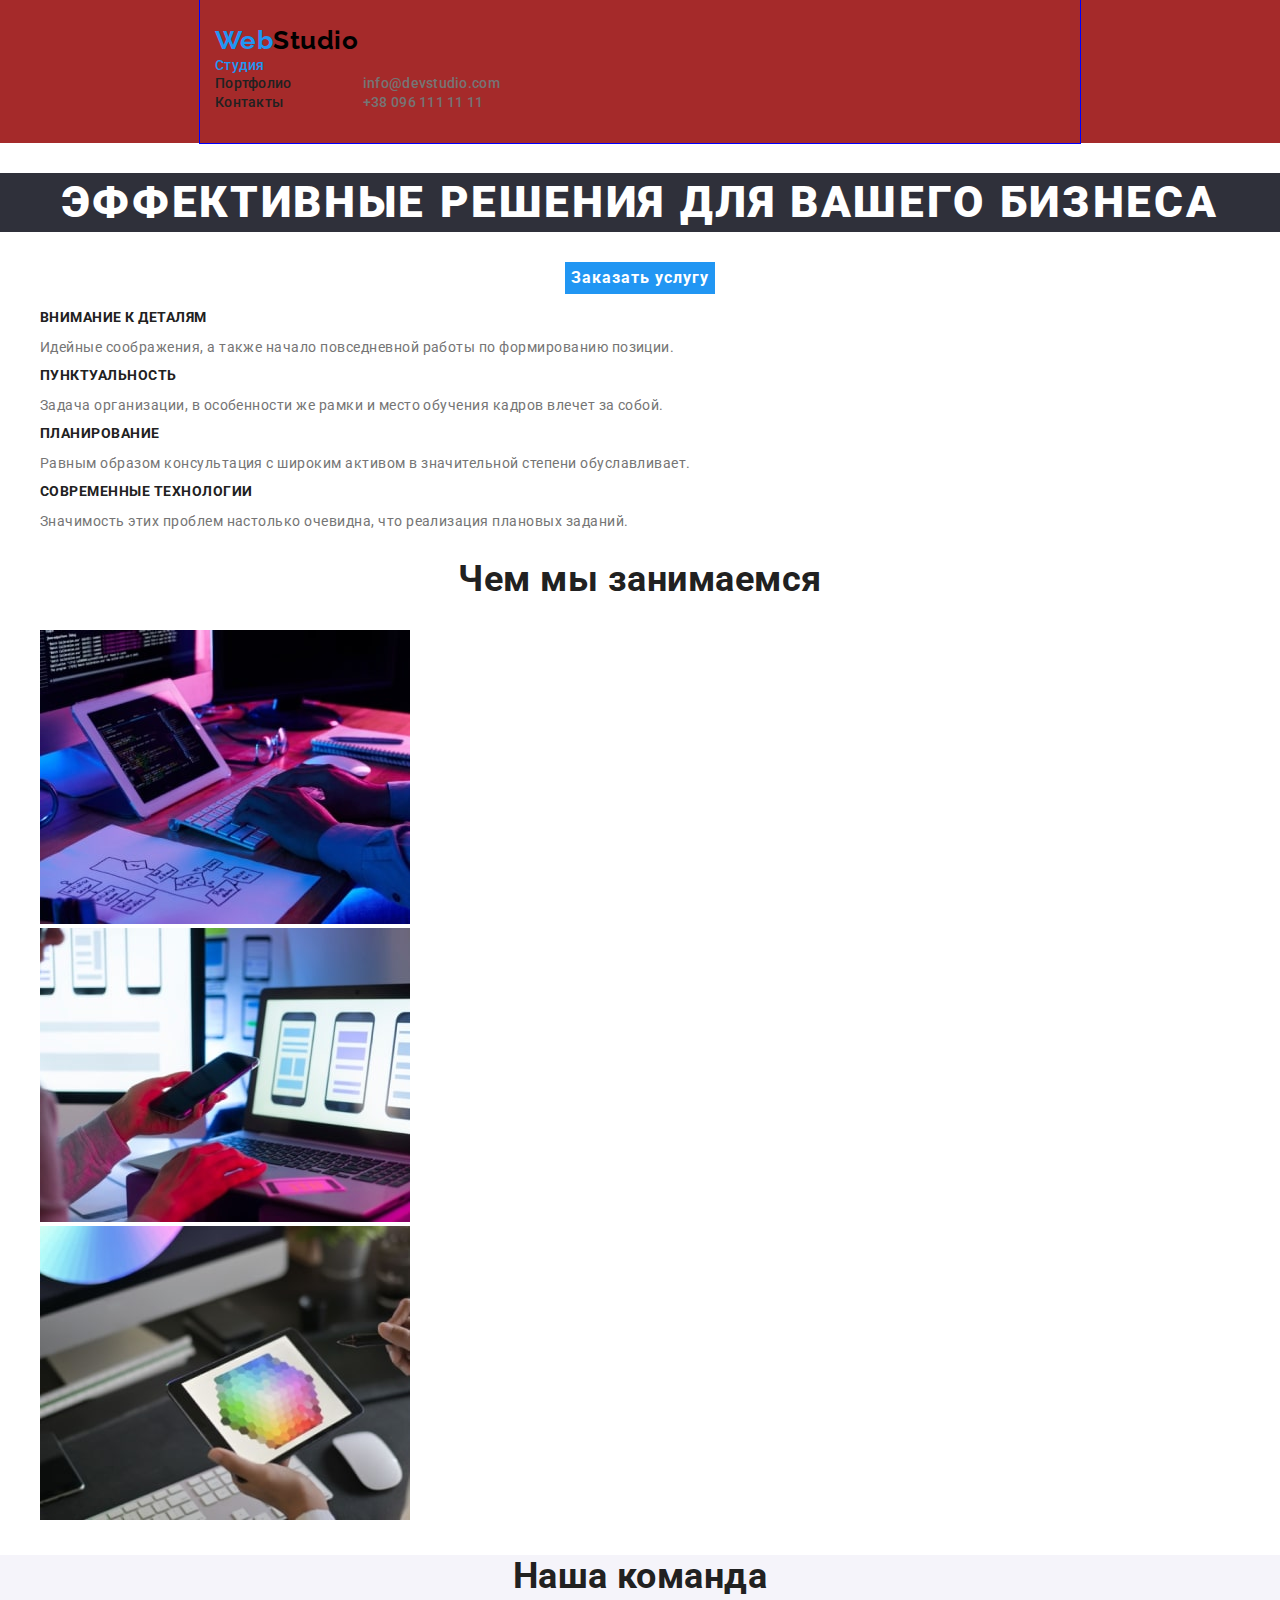
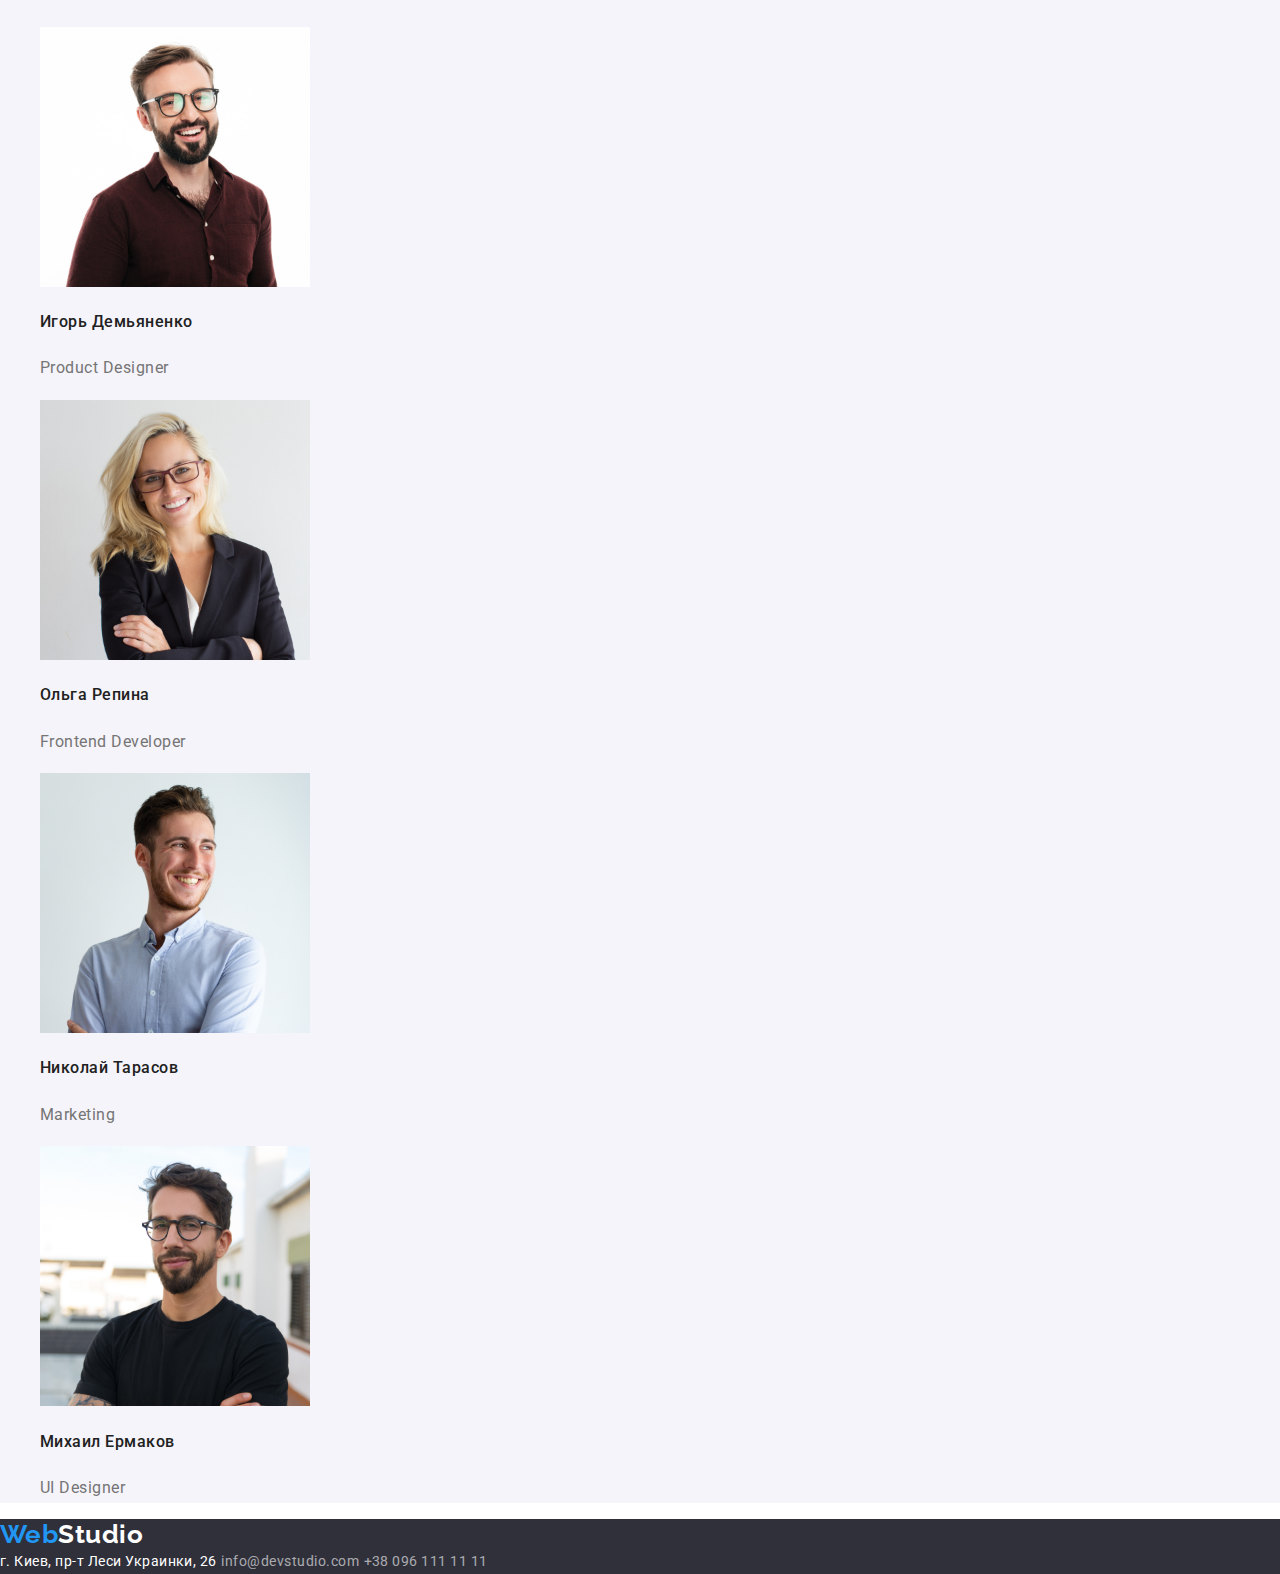
==== index.html @ 585e51f2 "logo" ====
<!DOCTYPE html>
<html lang="ru">
<head>
    <meta charset="UTF-8">
    <meta name="viewport" content="width=device-width, initial-scale=1.0">
    <title>WebStudio</title>
    <link rel="stylesheet" href="./css/normalize.css">
    <link href="https://fonts.googleapis.com/css2?family=Raleway:wght@700&family=Roboto:wght@400;500;700;900&display=swap"
        rel="stylesheet">
    <link rel="stylesheet" href="./css/style.css">
</head>
<body>
    <header class="header test"><!--res-->
       <div class="container">
        <nav class="hn">
            <ul class="header-nav res-marg-pad">
                 <li>
                     <a href="./index.html" class="logo">
                         Web<span class="logo-studio">Studio</span>
                     </a>
                 </li>
                 <li>
                     <a class="header-nav-static header-hover current" href="./index.html">Студия</a>
                  </li>
                  <li>
                     <a class="header-nav-static header-hover" href="./portfolio.html">Портфолио</a>
                  </li>
                  <li>
                     <a class="header-nav-static header-hover" href="#">Контакты</a>
                  </li>
            </ul>
         </nav>
         <ul class="hover-cont">
             <li>
                 <a class="header-cont-static header-hover" href="mailto:info@devstudio.com">info@devstudio.com</a>
             </li>
             <li>
                 <a class="header-cont-static header-hover" href="tel:+380961111111">+38 096 111 11 11</a>
             </li>
         </ul>
       </div>
    </header>
    <main class="main">
        <section class="main-hero">
            <h1 class="main-hero-tittle">Эффективные решения для вашего бизнеса</h1>
            <button type="button" class="main-hero-bt">Заказать услугу</button>
        </section>
        <section class="main-accomplishments">
            <h2 class="visually-hidden">Плюсы нашей компании</h2>
            <ul>
                <li>
                    <h3>Внимание к деталям</h3>
                    <p>Идейные соображения, а также начало повседневной работы по формированию позиции.</p>
                </li>
                <li>
                    <h3>Пунктуальность</h3>
                    <p>Задача организации, в особенности же рамки и место обучения кадров влечет за собой.</p>
                </li>
                <li>
                    <h3>Планирование</h3>
                    <p>Равным образом консультация с широким активом в значительной степени обуславливает.</p>
                </li>
                <li>
                    <h3>Современные технологии</h3>
                    <p>Значимость этих проблем настолько очевидна, что реализация плановых заданий.</p>
                </li>
            </ul>
        </section>
        <section class="main-employment">
            <h2>
                Чем мы занимаемся
            </h2>
            <ul>
                <li>
                    <img src="./images/code.jpg" alt="Написание кода" width="370">
                </li>
                <li>
                    <img src="./images/synchronization.jpg" alt="Синхронизация" width="370">
                </li>
                <li>
                    <img src="./images/adaptive_design.jpg" alt="Адаптивный дизайн" width="370">
                </li>
            </ul>
        </section>
        <section class="main-team">
            <h2>
                Наша команда
            </h2>
            <ul>
                <li>
                    <img src="./images/igor.jpg" alt="Фото Игорь Демьяненко" width="270">
                    <h3>Игорь Демьяненко</h3>
                    <p>Product Designer</p>
                </li>
                <li>
                    <img src="./images/olga.jpg" alt="Фото Ольга Репина" width="270">
                    <h3>Ольга Репина</h3>
                    <p>Frontend Developer</p>
                </li>
                <li>
                    <img src="./images/nikolay.jpg" alt="Фото Николай Тарасов" width="270">
                    <h3>Николай Тарасов</h3>
                    <p>Marketing</p>
                </li>
                <li>
                    <img src="./images/mihail.jpg" alt="Фото Михаил Ермаков" width="270">
                    <h3>Михаил Ермаков</h3>
                    <p>UI Designer</p>
                </li>
            </ul>
        </section>
    </main>
    <footer class="footer">
        <a href="./index.html" class="logo">
            Web<span class="logo-studio">Studio</span>
        </a>
        <address class="footer-address">
            <a href="#" class="footer-address-geo">г. Киев, пр-т Леси Украинки, 26</a>
            <a href="mailto:info@devstudio.com" class="footer-address-mail">info@devstudio.com</a>
            <a href="tel:+380961111111" class="footer-address-tel">+38 096 111 11 11</a>
        </address>
    </footer>

</body>
</html>
---- css/style.css ----
:root {
  --white-text: rgba(255, 255, 255, 1);
  --blue-text: rgba(33, 150, 243, 1);
  --black-logo: rgba(0, 0, 0, 1);
  --black-text: rgba(33, 33, 33, 1);
  --gray-text: rgba(117, 117, 117, 1);
  --gray-op06-text: rgba(255, 255, 255, 0.6);
  --bgr-hero-footer: rgba(47, 48, 58, 1);
  --bgr-wgray: rgba(245, 244, 250, 1);
}

body {
  font-family: 'Roboto', sans-serif;
  font-style: 400;
  letter-spacing: 0.03em;
  color: var(--black-text);
  background-color: var(--white-text);
  margin: 0;
}

.visually-hidden {
  position: absolute;
  clip: rect(0 0 0 0);
  width: 1px;
  height: 1px;
  margin: -1px;
}
/*test*/
.test{
  background-color: brown;
}

.container{
  outline: 1px solid blue;
  margin: 0 200px;
}

/*Logo*/

.logo {
  font-family: 'Raleway', sans-serif;
  font-weight: 700;
  font-size: 26px;
  line-height: 1.19;
  text-decoration: none;
  color: var(--blue-text);

  
}

.header .logo-studio {
  color: var(--black-logo);
}

.footer .logo-studio {
  color: var(--white-text);
}

/*Header*/

.header-hover {
  font-weight: 500;
  font-size: 14px;
  line-height: 1.14;
  letter-spacing: 0.02em;
}

.header-cont-static {
  color: var(--gray-text);
  text-decoration: none;
}

.header-hover:hover,
.header-hover:focus {
  color: var(--blue-text);
}

.header-nav-static {
  color: var(--black-text);
  text-decoration: none;
}

.header-nav .header-hover.current{
  color: var(--blue-text)
}

.hn{
  margin: 25px auto 25px 15px;
  padding:0;
  display: inline-block;
}

.hover-cont{
  margin: 32px 15px 32px auto;
  padding:0;
  display: inline-block;
}

.res-marg-pad{
  margin: 0;
  padding: 0;
}

/*Main*/

.main-hero {
  text-align: center;
}

.main-hero-tittle {
  font-weight: 900;
  font-size: 44px;
  line-height: 1.36;
  letter-spacing: 0.06em;
  text-transform: uppercase;
  background-color: var(--bgr-hero-footer);
  color: var(--white-text);
}

.main-hero-bt {
  border: none;
  font-weight: 700;
  font-size: 16px;
  line-height: 1.88;
  letter-spacing: 0.06em;
  color: var(--white-text);
  background-color: var(--blue-text);
}

.main-accomplishments h3 {
  font-weight: 700;
  font-size: 14px;
  line-height: 1.14;
  text-transform: uppercase;
}

.main-accomplishments p {
  font-size: 14px;
  line-height: 1;
  color: var(--gray-text);
}

.main-employment h2,
.main-team h2 {
  font-weight: 700;
  font-size: 36px;
  line-height: 1.17;
  text-align: center;
}

.main-team {
  background-color: var(--bgr-wgray);
}

.main-team h3,
.main-team p {
  font-size: 16px;
  line-height: 1.9;
}

.main-team h3 {
  font-weight: 500;
}

.main-team p {
  color: var(--gray-text);
}

/*Footer*/

.footer {
  background-color: var(--bgr-hero-footer);
}

.footer-address a {
  font-size: 14px;
  line-height: 1.7;
}

.footer-address-geo {
  color: var(--white-text);
  text-decoration: none;
}

.footer-address-mail,
.footer-address-tel {
  color: var(--gray-op06-text);
  text-decoration: none;
}

.footer-address a:focus,
.footer-address a:hover {
  color: var(--white-text);
}

/*Портфолио*/

.main {
  background-color: var(--white-text);
}

.main-portfolio-list button {
  border: none;
  background-color: var(--bgr-wgray);
  font-weight: 500;
  font-size: 16px;
  line-height: 1.6;
}

.main-portfolio-list button:hover,
.main-portfolio-list button:focus {
  background-color: var(--blue-text);
  color: var(--white-text);
}

.main-portfolio-project a {
  text-decoration: none;
}

.main-portfolio-project h2 {
  font-weight: 700;
  font-size: 18px;
  line-height: 2;
  letter-spacing: 0.06em;
  color: var(--black-text);
}

.main-portfolio-project p {
  font-size: 16px;
  line-height: 1.87;
  color: var(--gray-text);
}
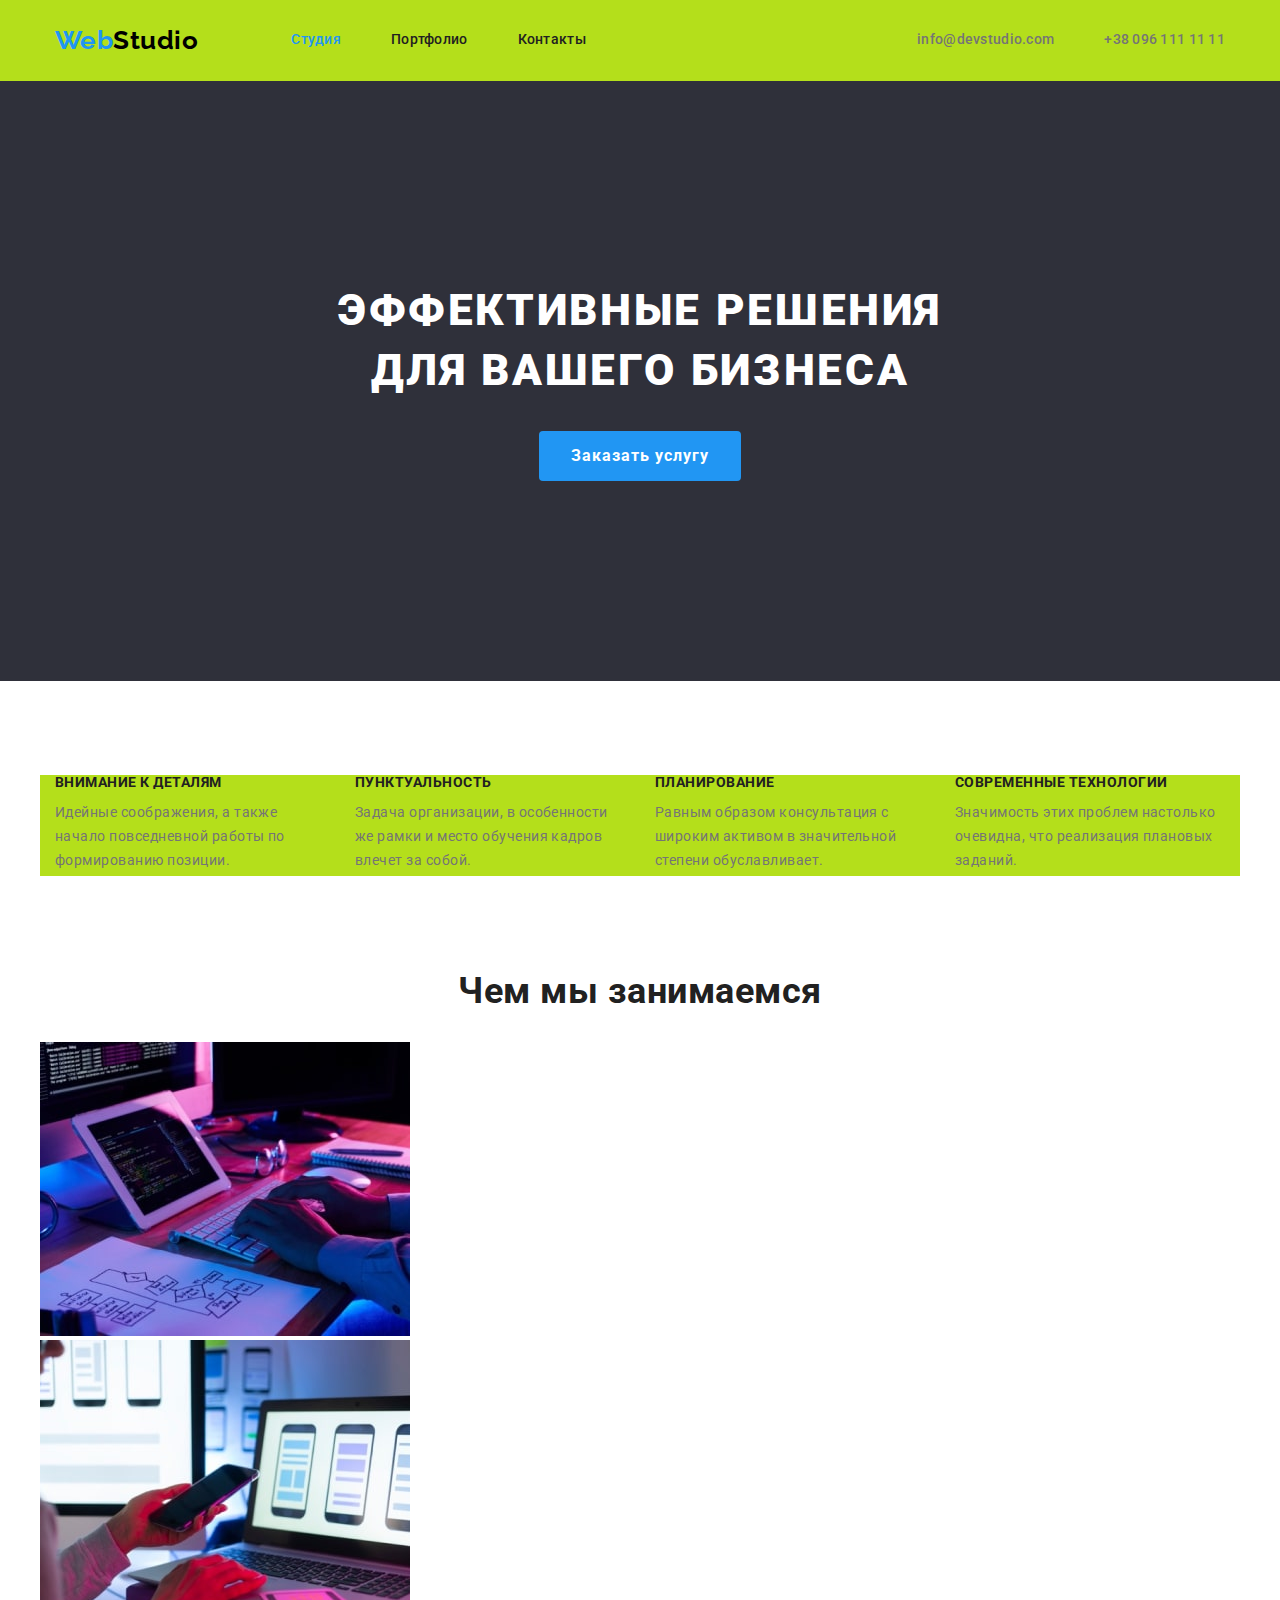
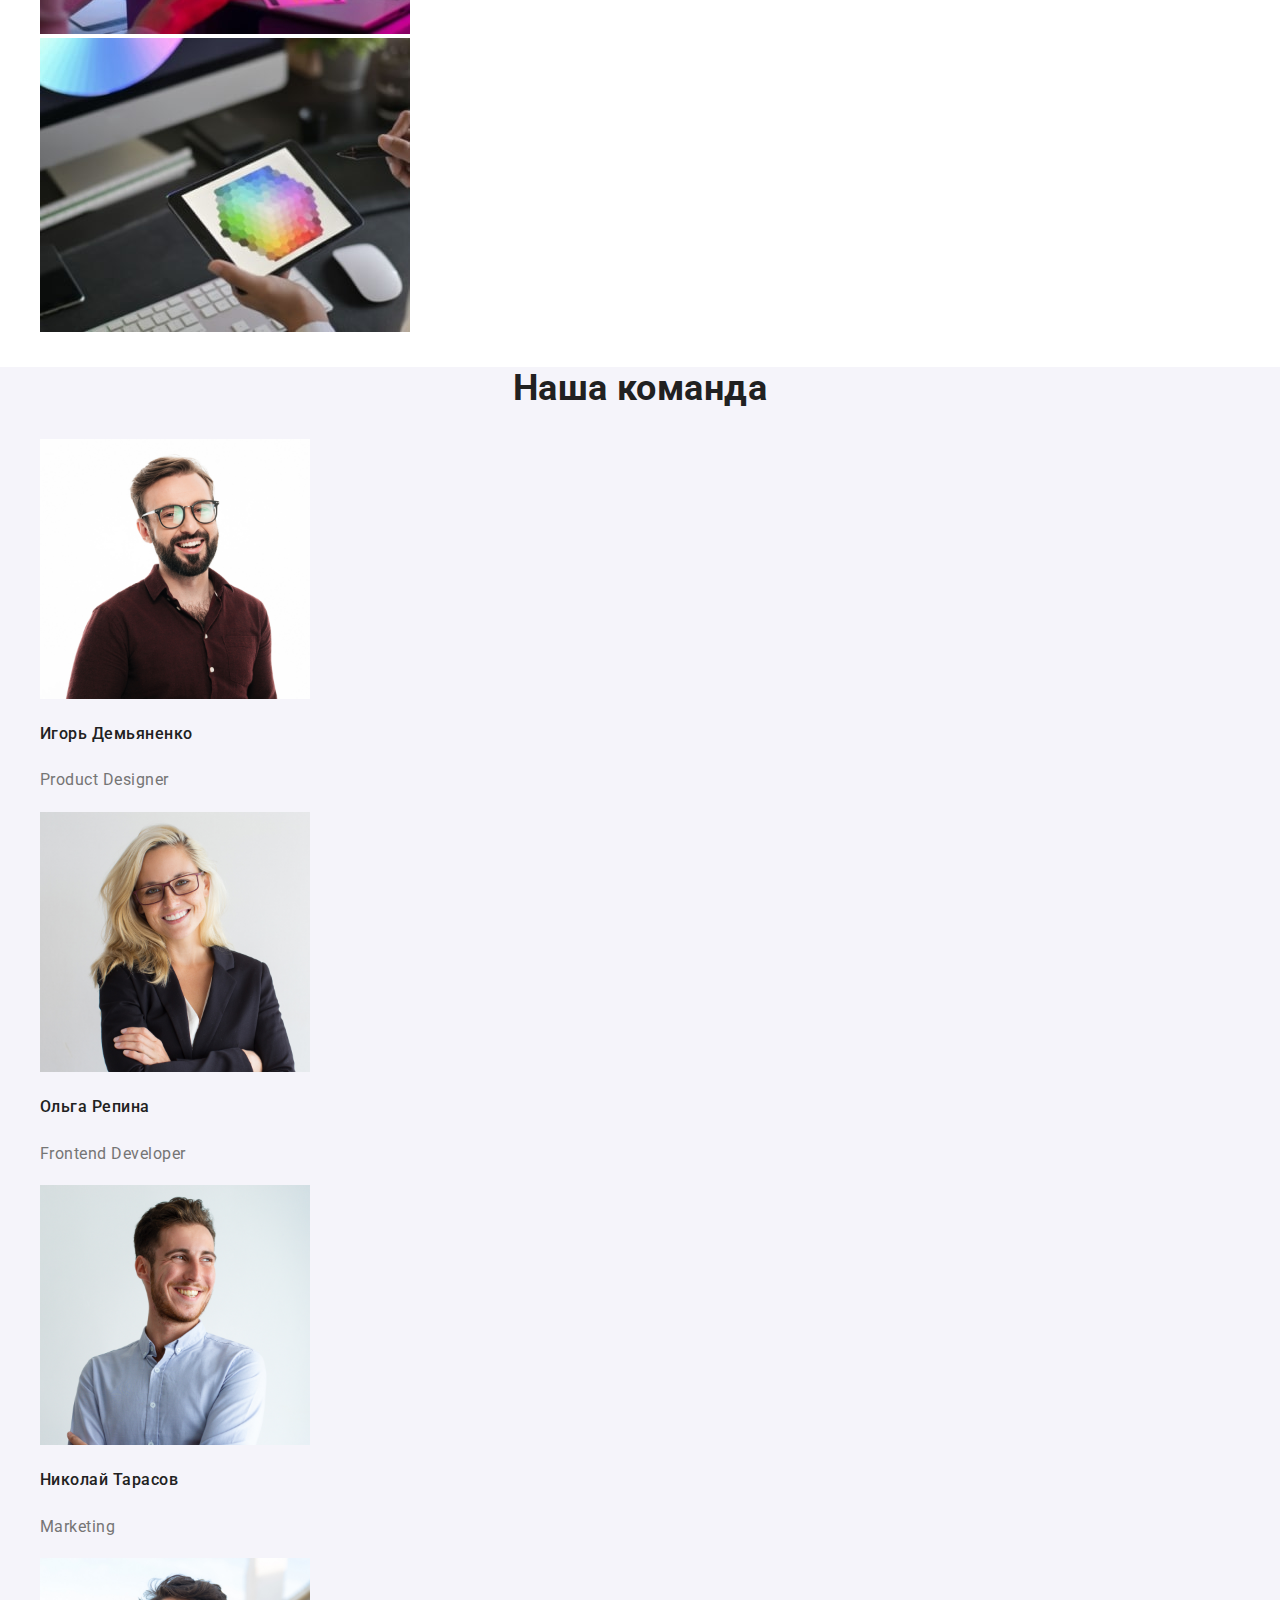
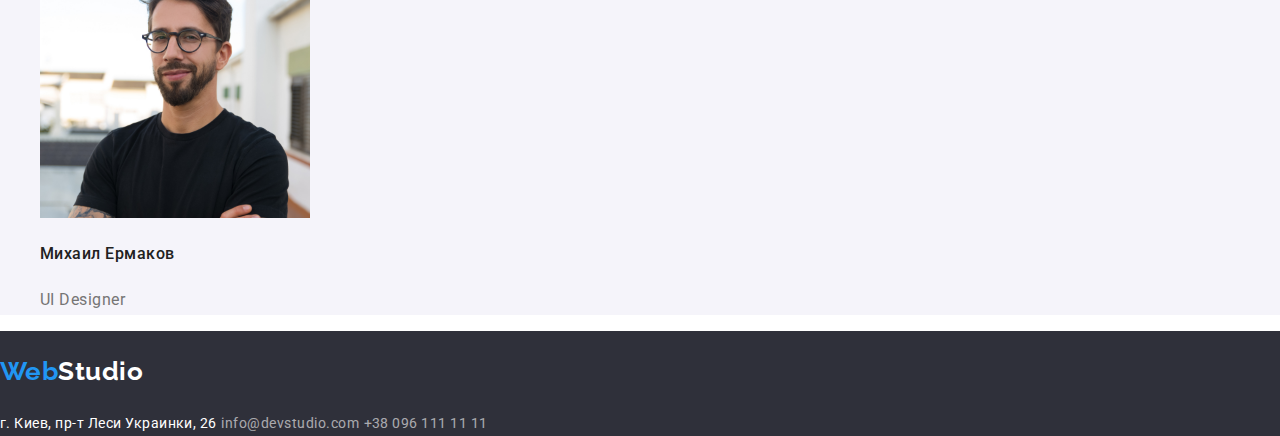
==== commit 7cb4b6dd: "CSS +company" ====
--- a/index.html
+++ b/index.html
@@ -8,60 +8,63 @@
     <link href="https://fonts.googleapis.com/css2?family=Raleway:wght@700&family=Roboto:wght@400;500;700;900&display=swap"
         rel="stylesheet">
     <link rel="stylesheet" href="./css/style.css">
+    <link rel="stylesheet" href="./css/test.css">
 </head>
 <body>
     <header class="header test"><!--res-->
        <div class="container">
         <nav class="hn">
             <ul class="header-nav res-marg-pad">
-                 <li>
+                <li class="item">
                      <a href="./index.html" class="logo">
                          Web<span class="logo-studio">Studio</span>
                      </a>
                  </li>
-                 <li>
+                <li class="item">
                      <a class="header-nav-static header-hover current" href="./index.html">Студия</a>
                   </li>
-                  <li>
+                <li class="item">
                      <a class="header-nav-static header-hover" href="./portfolio.html">Портфолио</a>
                   </li>
-                  <li>
+                <li class="item">
                      <a class="header-nav-static header-hover" href="#">Контакты</a>
                   </li>
             </ul>
          </nav>
-         <ul class="hover-cont">
-             <li>
+         <ul class="header-cont res-marg-pad">
+            <li class="item">
                  <a class="header-cont-static header-hover" href="mailto:info@devstudio.com">info@devstudio.com</a>
              </li>
-             <li>
+            <li class="item">
                  <a class="header-cont-static header-hover" href="tel:+380961111111">+38 096 111 11 11</a>
-             </li>
+            </li>
          </ul>
        </div>
     </header>
     <main class="main">
-        <section class="main-hero">
-            <h1 class="main-hero-tittle">Эффективные решения для вашего бизнеса</h1>
-            <button type="button" class="main-hero-bt">Заказать услугу</button>
+        <section class="main-hero  test1">
+           <div class="main-hero-container">
+                <h1 class="main-hero-tittle res-marg-pad">Эффективные решения для вашего бизнеса</h1>
+                <button type="button" class="main-hero-bt">Заказать услугу</button>
+           </div>
         </section>
-        <section class="main-accomplishments">
+        <section class="main-accomplishments container test">
             <h2 class="visually-hidden">Плюсы нашей компании</h2>
-            <ul>
-                <li>
-                    <h3>Внимание к деталям</h3>
+            <ul class="main-accomplishments-ul res-marg-pad">
+                <li class="item">
+                    <h3 class="res-marg-pad">Внимание к деталям</h3>
                     <p>Идейные соображения, а также начало повседневной работы по формированию позиции.</p>
                 </li>
-                <li>
-                    <h3>Пунктуальность</h3>
+                <li class="item">
+                    <h3 class="res-marg-pad">Пунктуальность</h3>
                     <p>Задача организации, в особенности же рамки и место обучения кадров влечет за собой.</p>
                 </li>
-                <li>
-                    <h3>Планирование</h3>
+                <li class="item">
+                    <h3 class="res-marg-pad">Планирование</h3>
                     <p>Равным образом консультация с широким активом в значительной степени обуславливает.</p>
                 </li>
-                <li>
-                    <h3>Современные технологии</h3>
+                <li class="item">
+                    <h3 class="res-marg-pad">Современные технологии</h3>
                     <p>Значимость этих проблем настолько очевидна, что реализация плановых заданий.</p>
                 </li>
             </ul>
--- a/css/style.css
+++ b/css/style.css
@@ -25,15 +25,6 @@
   height: 1px;
   margin: -1px;
 }
-/*test*/
-.test{
-  background-color: brown;
-}
-
-.container{
-  outline: 1px solid blue;
-  margin: 0 200px;
-}
 
 /*Logo*/
 
@@ -44,8 +35,6 @@
   line-height: 1.19;
   text-decoration: none;
   color: var(--blue-text);
-
-  
 }
 
 .header .logo-studio {
@@ -80,25 +69,8 @@
   text-decoration: none;
 }
 
-.header-nav .header-hover.current{
-  color: var(--blue-text)
-}
-
-.hn{
-  margin: 25px auto 25px 15px;
-  padding:0;
-  display: inline-block;
-}
-
-.hover-cont{
-  margin: 32px 15px 32px auto;
-  padding:0;
-  display: inline-block;
-}
-
-.res-marg-pad{
-  margin: 0;
-  padding: 0;
+.header-nav .header-hover.current {
+  color: var(--blue-text);
 }
 
 /*Main*/
@@ -113,7 +85,6 @@
   line-height: 1.36;
   letter-spacing: 0.06em;
   text-transform: uppercase;
-  background-color: var(--bgr-hero-footer);
   color: var(--white-text);
 }
 
@@ -136,7 +107,7 @@
 
 .main-accomplishments p {
   font-size: 14px;
-  line-height: 1;
+  line-height: 1.71;
   color: var(--gray-text);
 }
 
--- a/css/test.css
+++ b/css/test.css
@@ -0,0 +1,86 @@
+/*test*/
+
+.test {
+  background-color: rgb(180, 223, 27);
+}
+
+.res-marg-pad {
+  margin: 0;
+  padding: 0;
+}
+
+.container {
+  max-width: 1170px;
+  padding: 0 15px;
+  margin: 0 auto;
+}
+
+.header-cont {
+  margin-left: auto;
+}
+
+.header-nav,
+.header-cont,
+.header .container {
+  display: flex;
+  align-items: center;
+}
+
+.logo {
+  padding: 25px 0;
+  display: block;
+}
+
+.header-nav-static,
+.header-cont-static {
+  padding: 32px 0;
+  display: block;
+}
+
+.header-nav .item:first-child {
+  margin-right: 93px;
+}
+
+/*начиная с 2-ог елемента кроме последнего*/
+.header-nav .item:nth-child(1n + 2):not(:last-child) {
+  margin-right: 50px;
+}
+
+.header-cont .item:first-child {
+  margin-right: 50px;
+}
+
+.main-hero {
+  background-color: var(--bgr-hero-footer);
+}
+
+.main-hero-container {
+  padding-top: 200px;
+  padding-bottom: 200px;
+  max-width: 696px;
+  margin: 0 auto;
+}
+
+.main-hero-bt {
+  padding: 10px 32px;
+  border-radius: 4px;
+  margin-top: 30px;
+}
+
+.main-accomplishments-ul {
+  display: flex;
+  margin: 94px 0;
+}
+
+.main-accomplishments-ul .item {
+  max-width: 270px;
+}
+
+.main-accomplishments-ul .item:not(:last-child) {
+  margin-right: 30px;
+}
+
+.main-accomplishments-ul .item p {
+  margin: 10px 0 0 0;
+  min-height: 75px;
+}
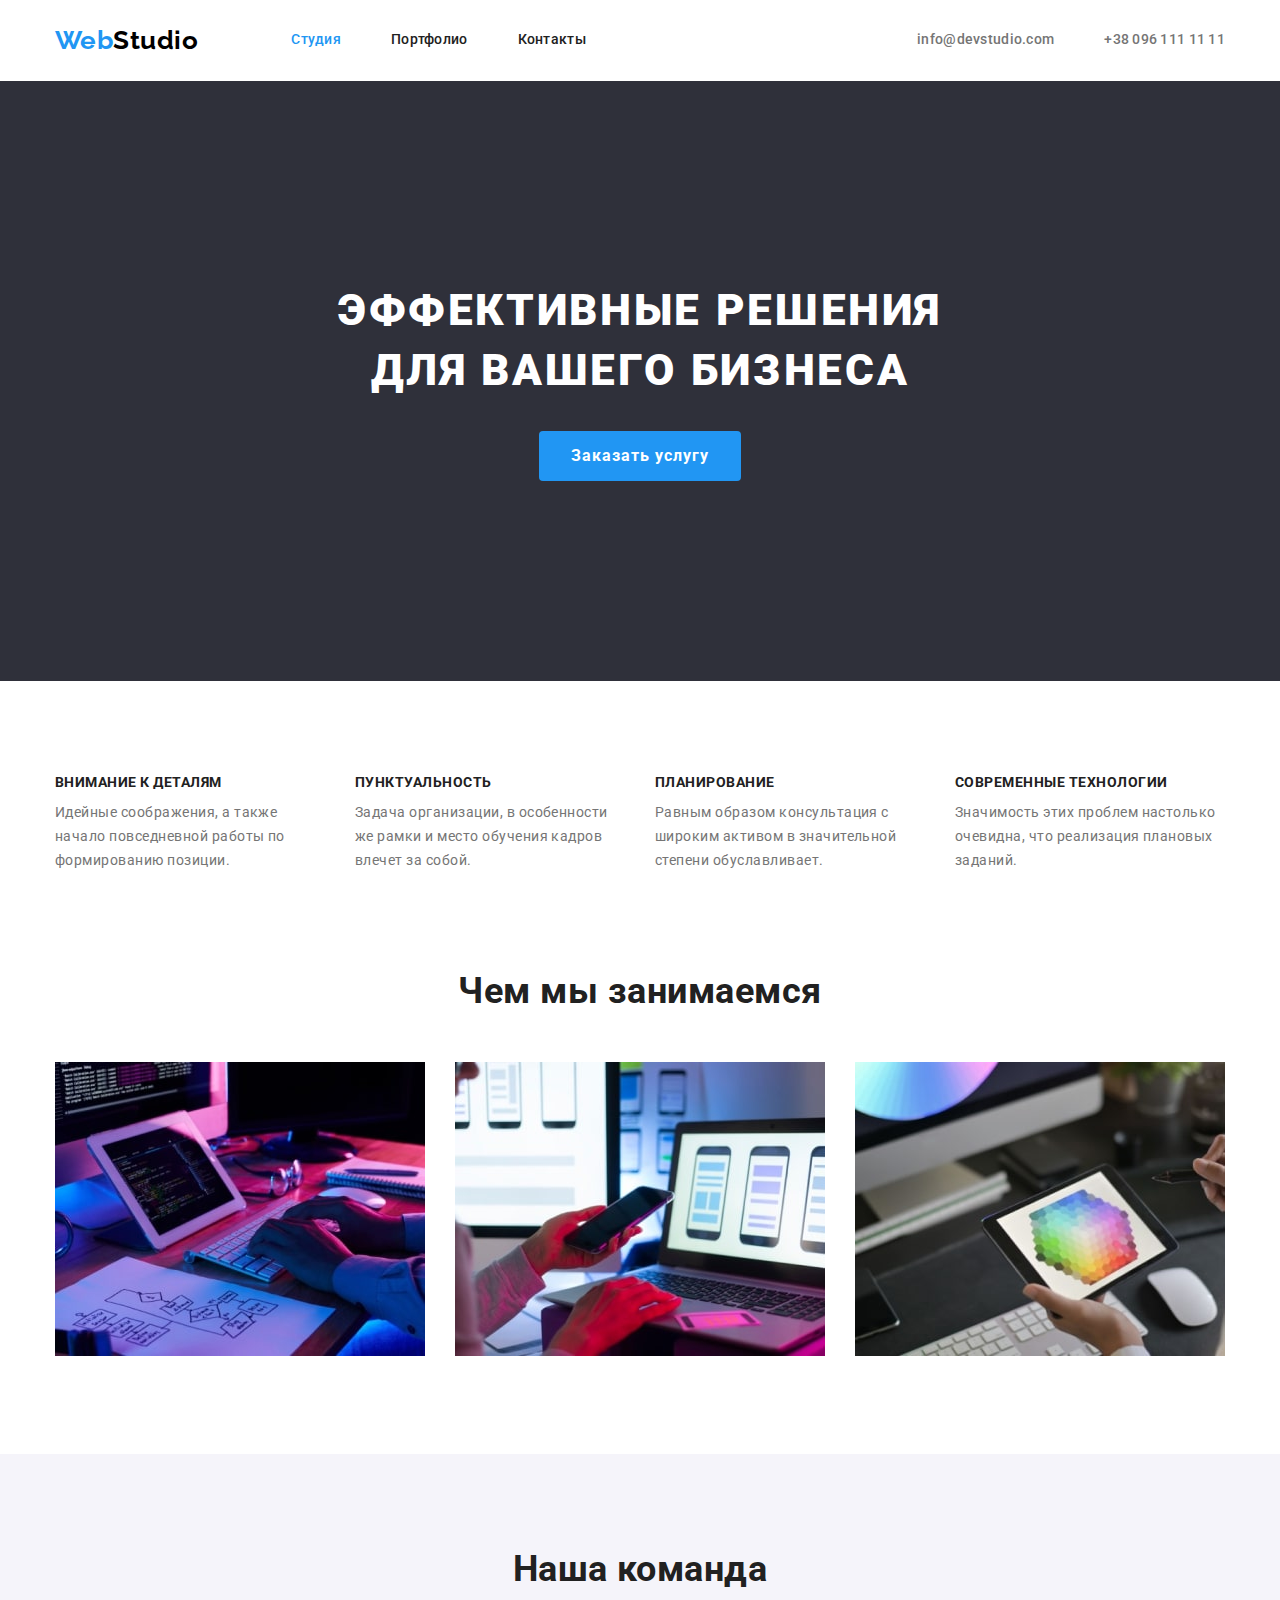
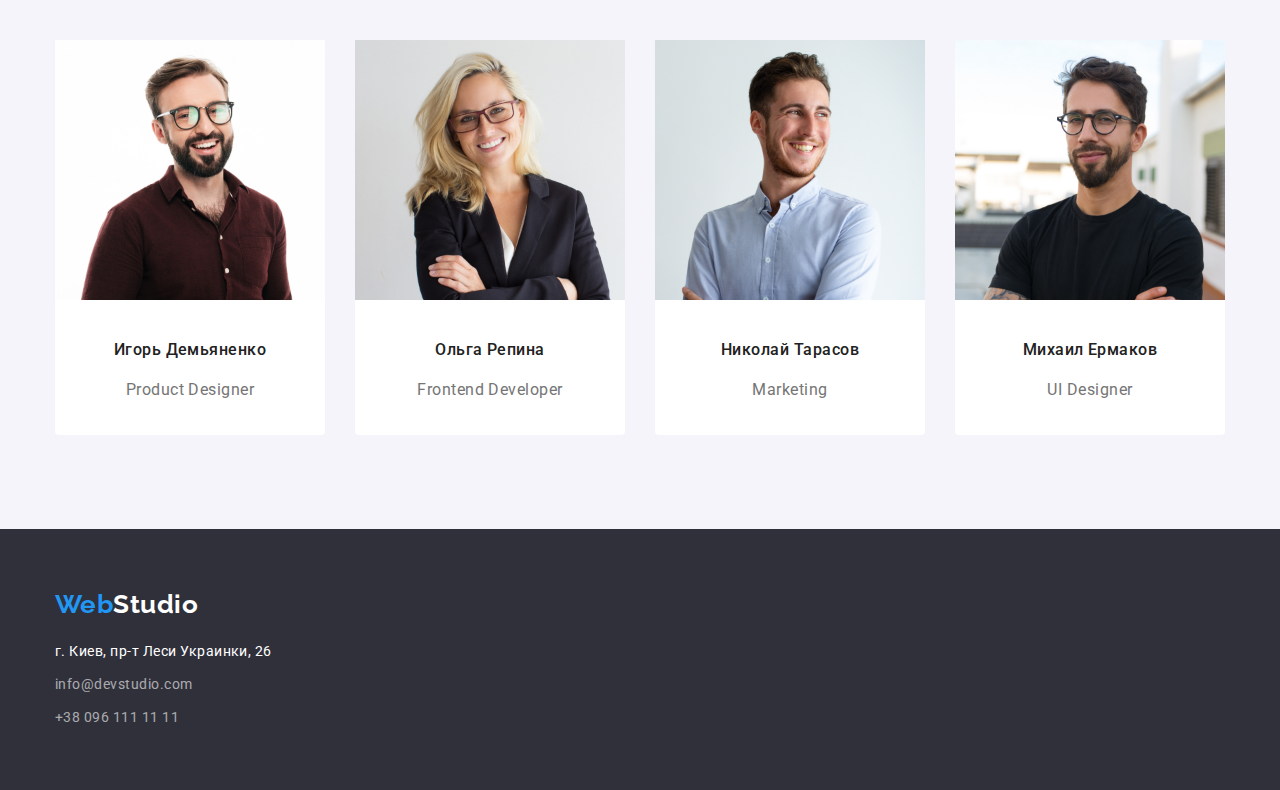
==== commit 18bd6bd5: "Flexbox Studio" ====
--- a/index.html
+++ b/index.html
@@ -1,128 +1,141 @@
 <!DOCTYPE html>
 <html lang="ru">
+
 <head>
     <meta charset="UTF-8">
     <meta name="viewport" content="width=device-width, initial-scale=1.0">
     <title>WebStudio</title>
     <link rel="stylesheet" href="./css/normalize.css">
-    <link href="https://fonts.googleapis.com/css2?family=Raleway:wght@700&family=Roboto:wght@400;500;700;900&display=swap"
+    <link
+        href="https://fonts.googleapis.com/css2?family=Raleway:wght@700&family=Roboto:wght@400;500;700;900&display=swap"
         rel="stylesheet">
     <link rel="stylesheet" href="./css/style.css">
     <link rel="stylesheet" href="./css/test.css">
 </head>
+
 <body>
-    <header class="header test"><!--res-->
-       <div class="container">
-        <nav class="hn">
-            <ul class="header-nav res-marg-pad">
+    <header class="header">
+        <!--res-->
+        <div class="container">
+            <nav class="hn">
+                <ul class="header-nav res-marg-pad">
+                    <li class="item">
+                        <a href="./index.html" class="logo">
+                            Web<span class="logo-studio">Studio</span>
+                        </a>
+                    </li>
+                    <li class="item">
+                        <a class="header-nav-static header-hover current" href="./index.html">Студия</a>
+                    </li>
+                    <li class="item">
+                        <a class="header-nav-static header-hover" href="./portfolio.html">Портфолио</a>
+                    </li>
+                    <li class="item">
+                        <a class="header-nav-static header-hover" href="#">Контакты</a>
+                    </li>
+                </ul>
+            </nav>
+            <ul class="header-cont res-marg-pad">
                 <li class="item">
-                     <a href="./index.html" class="logo">
-                         Web<span class="logo-studio">Studio</span>
-                     </a>
-                 </li>
+                    <a class="header-cont-static header-hover" href="mailto:info@devstudio.com">info@devstudio.com</a>
+                </li>
                 <li class="item">
-                     <a class="header-nav-static header-hover current" href="./index.html">Студия</a>
-                  </li>
-                <li class="item">
-                     <a class="header-nav-static header-hover" href="./portfolio.html">Портфолио</a>
-                  </li>
-                <li class="item">
-                     <a class="header-nav-static header-hover" href="#">Контакты</a>
-                  </li>
+                    <a class="header-cont-static header-hover" href="tel:+380961111111">+38 096 111 11 11</a>
+                </li>
             </ul>
-         </nav>
-         <ul class="header-cont res-marg-pad">
-            <li class="item">
-                 <a class="header-cont-static header-hover" href="mailto:info@devstudio.com">info@devstudio.com</a>
-             </li>
-            <li class="item">
-                 <a class="header-cont-static header-hover" href="tel:+380961111111">+38 096 111 11 11</a>
-            </li>
-         </ul>
-       </div>
+        </div>
     </header>
     <main class="main">
-        <section class="main-hero  test1">
-           <div class="main-hero-container">
+        <section class="main-hero">
+            <div class="main-hero-container">
                 <h1 class="main-hero-tittle res-marg-pad">Эффективные решения для вашего бизнеса</h1>
                 <button type="button" class="main-hero-bt">Заказать услугу</button>
-           </div>
+            </div>
         </section>
-        <section class="main-accomplishments container test">
-            <h2 class="visually-hidden">Плюсы нашей компании</h2>
-            <ul class="main-accomplishments-ul res-marg-pad">
-                <li class="item">
-                    <h3 class="res-marg-pad">Внимание к деталям</h3>
-                    <p>Идейные соображения, а также начало повседневной работы по формированию позиции.</p>
-                </li>
-                <li class="item">
-                    <h3 class="res-marg-pad">Пунктуальность</h3>
-                    <p>Задача организации, в особенности же рамки и место обучения кадров влечет за собой.</p>
-                </li>
-                <li class="item">
-                    <h3 class="res-marg-pad">Планирование</h3>
-                    <p>Равным образом консультация с широким активом в значительной степени обуславливает.</p>
-                </li>
-                <li class="item">
-                    <h3 class="res-marg-pad">Современные технологии</h3>
-                    <p>Значимость этих проблем настолько очевидна, что реализация плановых заданий.</p>
-                </li>
-            </ul>
+        <section class="main-accomplishments">
+            <div class="container">
+                <h2 class="visually-hidden">Плюсы нашей компании</h2>
+                <ul class="main-accomplishments-ul res-marg-pad">
+                    <li class="item">
+                        <h3 class="res-marg-pad">Внимание к деталям</h3>
+                        <p>Идейные соображения, а также начало повседневной работы по формированию позиции.</p>
+                    </li>
+                    <li class="item">
+                        <h3 class="res-marg-pad">Пунктуальность</h3>
+                        <p>Задача организации, в особенности же рамки и место обучения кадров влечет за собой.</p>
+                    </li>
+                    <li class="item">
+                        <h3 class="res-marg-pad">Планирование</h3>
+                        <p>Равным образом консультация с широким активом в значительной степени обуславливает.</p>
+                    </li>
+                    <li class="item">
+                        <h3 class="res-marg-pad">Современные технологии</h3>
+                        <p>Значимость этих проблем настолько очевидна, что реализация плановых заданий.</p>
+                    </li>
+                </ul>
+            </div>
         </section>
         <section class="main-employment">
-            <h2>
-                Чем мы занимаемся
-            </h2>
-            <ul>
-                <li>
-                    <img src="./images/code.jpg" alt="Написание кода" width="370">
-                </li>
-                <li>
-                    <img src="./images/synchronization.jpg" alt="Синхронизация" width="370">
-                </li>
-                <li>
-                    <img src="./images/adaptive_design.jpg" alt="Адаптивный дизайн" width="370">
-                </li>
-            </ul>
+            <div class="container">
+                <h2 class="res-marg-pad">
+                    Чем мы занимаемся
+                </h2>
+                <ul class="main-employment-ul res-marg-pad">
+                    <li class="item">
+                        <img src="./images/code.jpg" alt="Написание кода" width="370">
+                    </li>
+                    <li class="item">
+                        <img src="./images/synchronization.jpg" alt="Синхронизация" width="370">
+                    </li>
+                    <li class="item">
+                        <img src="./images/adaptive_design.jpg" alt="Адаптивный дизайн" width="370">
+                    </li>
+                </ul>
+            </div>
         </section>
         <section class="main-team">
-            <h2>
-                Наша команда
-            </h2>
-            <ul>
-                <li>
-                    <img src="./images/igor.jpg" alt="Фото Игорь Демьяненко" width="270">
-                    <h3>Игорь Демьяненко</h3>
-                    <p>Product Designer</p>
-                </li>
-                <li>
-                    <img src="./images/olga.jpg" alt="Фото Ольга Репина" width="270">
-                    <h3>Ольга Репина</h3>
-                    <p>Frontend Developer</p>
-                </li>
-                <li>
-                    <img src="./images/nikolay.jpg" alt="Фото Николай Тарасов" width="270">
-                    <h3>Николай Тарасов</h3>
-                    <p>Marketing</p>
-                </li>
-                <li>
-                    <img src="./images/mihail.jpg" alt="Фото Михаил Ермаков" width="270">
-                    <h3>Михаил Ермаков</h3>
-                    <p>UI Designer</p>
-                </li>
-            </ul>
+            <div class="container">
+                <h2 class="res-marg-pad">
+                    Наша команда
+                </h2>
+                <ul class="main-team-ul res-marg-pad">
+                    <li class="item">
+                        <img src="./images/igor.jpg" alt="Фото Игорь Демьяненко" width="270">
+                        <h3 class="name res-marg-pad">Игорь Демьяненко</h3>
+                        <p class="specialty res-marg-pad">Product Designer</p>
+                    </li>
+                    <li class="item">
+                        <img src="./images/olga.jpg" alt="Фото Ольга Репина" width="270">
+                        <h3 class="name res-marg-pad">Ольга Репина</h3>
+                        <p class="specialty res-marg-pad">Frontend Developer</p>
+                    </li>
+                    <li class="item">
+                        <img src="./images/nikolay.jpg" alt="Фото Николай Тарасов" width="270">
+                        <h3 class="name res-marg-pad">Николай Тарасов</h3>
+                        <p class="specialty res-marg-pad">Marketing</p>
+                    </li>
+                    <li class="item">
+                        <img src="./images/mihail.jpg" alt="Фото Михаил Ермаков" width="270">
+                        <h3 class="name res-marg-pad">Михаил Ермаков</h3>
+                        <p class="specialty res-marg-pad">UI Designer</p>
+                    </li>
+                </ul>
+            </div>
         </section>
     </main>
     <footer class="footer">
-        <a href="./index.html" class="logo">
-            Web<span class="logo-studio">Studio</span>
-        </a>
-        <address class="footer-address">
-            <a href="#" class="footer-address-geo">г. Киев, пр-т Леси Украинки, 26</a>
-            <a href="mailto:info@devstudio.com" class="footer-address-mail">info@devstudio.com</a>
-            <a href="tel:+380961111111" class="footer-address-tel">+38 096 111 11 11</a>
-        </address>
+        <div class="container">
+            <a href="./index.html" class="logo">
+                Web<span class="logo-studio">Studio</span>
+            </a>
+            <address class="footer-address">
+                <a href="#" class="footer-address-geo">г. Киев, пр-т Леси Украинки, 26</a>
+                <a href="mailto:info@devstudio.com" class="footer-address-mail">info@devstudio.com</a>
+                <a href="tel:+380961111111" class="footer-address-tel">+38 096 111 11 11</a>
+            </address>
+        </div>
     </footer>
 
 </body>
-</html>
+
+</html>--- a/css/test.css
+++ b/css/test.css
@@ -2,6 +2,10 @@
 
 .test {
   background-color: rgb(180, 223, 27);
+}
+
+.test1 {
+  background-color: rgb(65, 241, 88);
 }
 
 .res-marg-pad {
@@ -26,7 +30,7 @@
   align-items: center;
 }
 
-.logo {
+.header .logo {
   padding: 25px 0;
   display: block;
 }
@@ -67,9 +71,13 @@
   margin-top: 30px;
 }
 
+.main-accomplishments {
+  margin-top: 94px;
+  min-height: 101px;
+}
+
 .main-accomplishments-ul {
   display: flex;
-  margin: 94px 0;
 }
 
 .main-accomplishments-ul .item {
@@ -82,5 +90,67 @@
 
 .main-accomplishments-ul .item p {
   margin: 10px 0 0 0;
-  min-height: 75px;
 }
+
+.main-employment {
+  margin-top: 94px;
+}
+
+.main-employment-ul {
+  display: flex;
+  margin-top: 50px;
+}
+
+.main-employment-ul .item:not(:last-child) {
+  margin-right: 30px;
+}
+
+.main-team {
+  margin-top: 94px;
+}
+
+.main-team .container {
+  padding-top: 94px;
+  padding-bottom: 94px;
+}
+.main-team-ul {
+  display: flex;
+  margin-top: 50px;
+}
+
+.main-team-ul .item:not(:last-child) {
+  margin-right: 30px;
+}
+
+.main-team-ul .name {
+  margin-top: 30px;
+  text-align: center;
+}
+
+.main-team-ul .specialty {
+  margin-top: 10px;
+  padding-bottom: 30px;
+  text-align: center;
+}
+
+.main-team .item {
+  background-color: var(--white-text);
+  border-radius: 0px 0px 4px 4px;
+}
+
+.footer-address a {
+  display: block;
+}
+
+.footer .container {
+  padding-top: 60px;
+  padding-bottom: 60px;
+}
+
+.footer-address {
+  margin-top: 20px;
+}
+
+.footer-address a:not(:first-child) {
+  margin-top: 9px;
+}
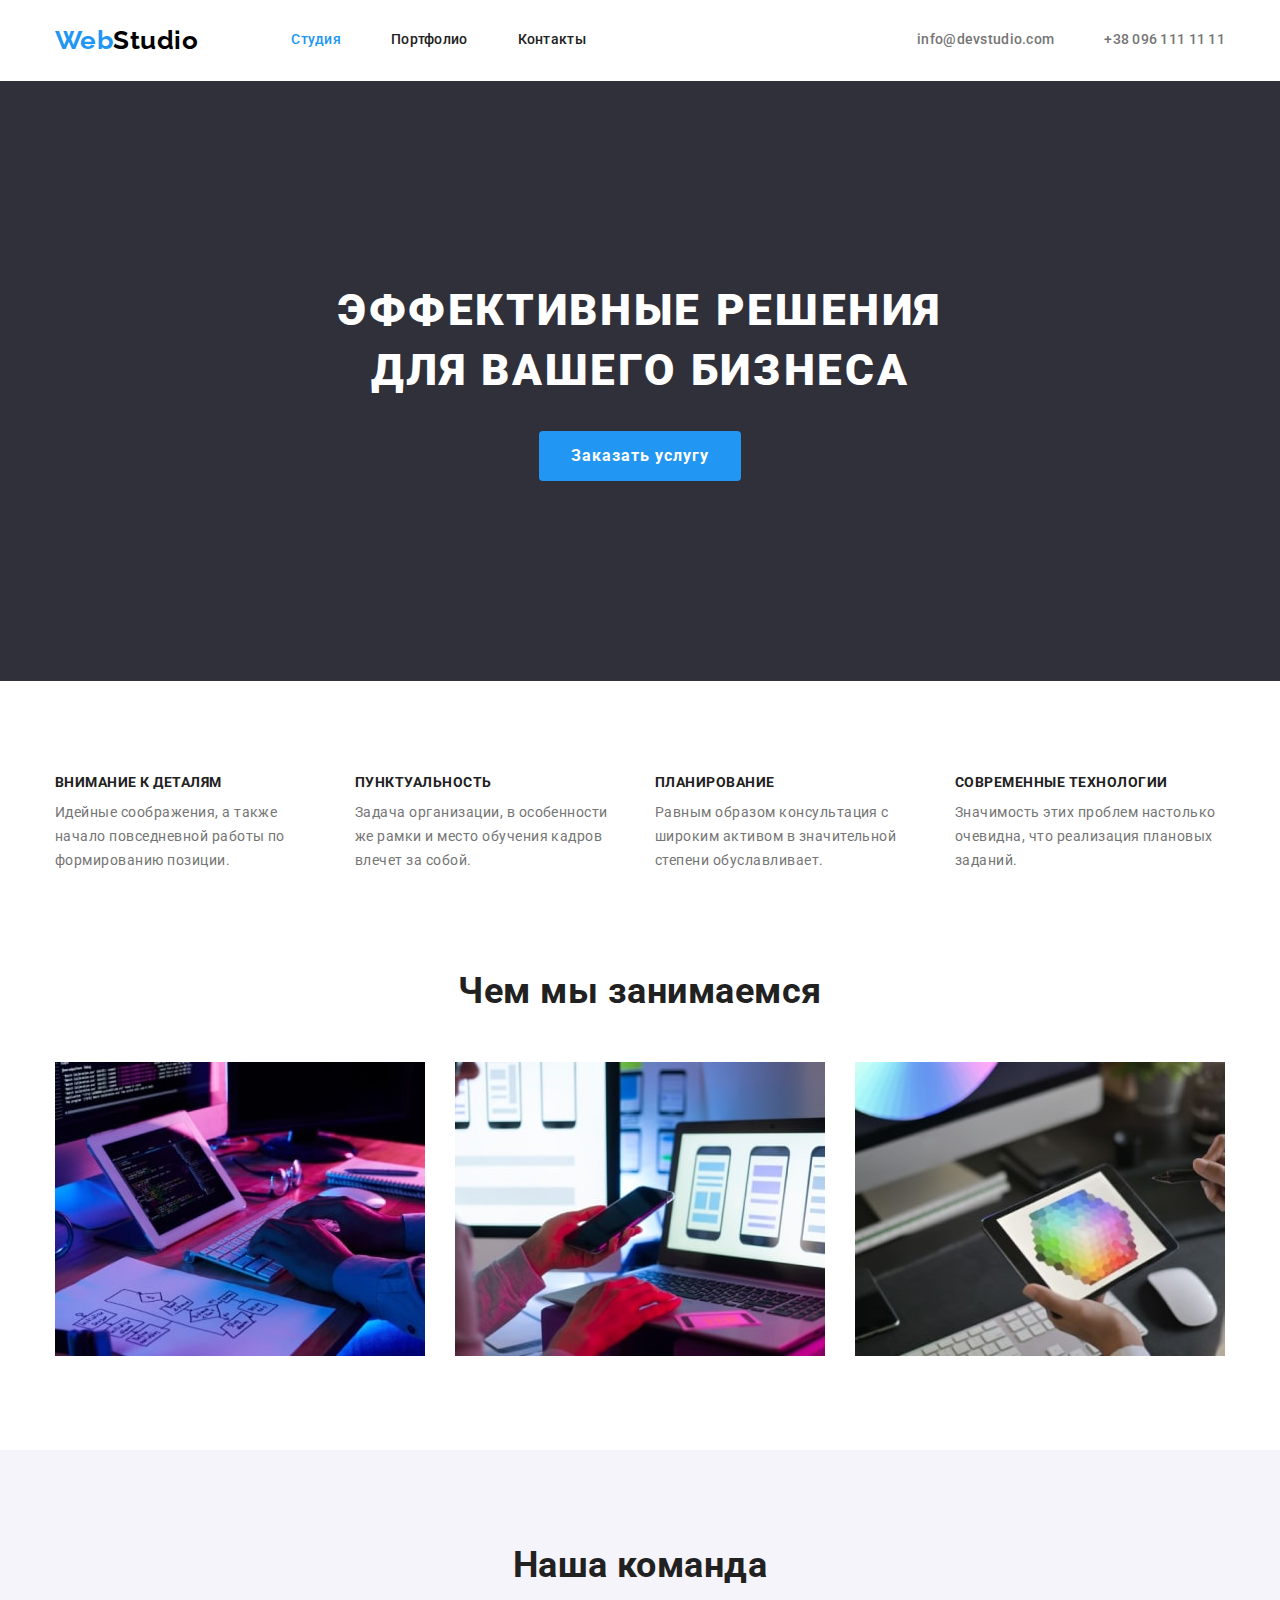
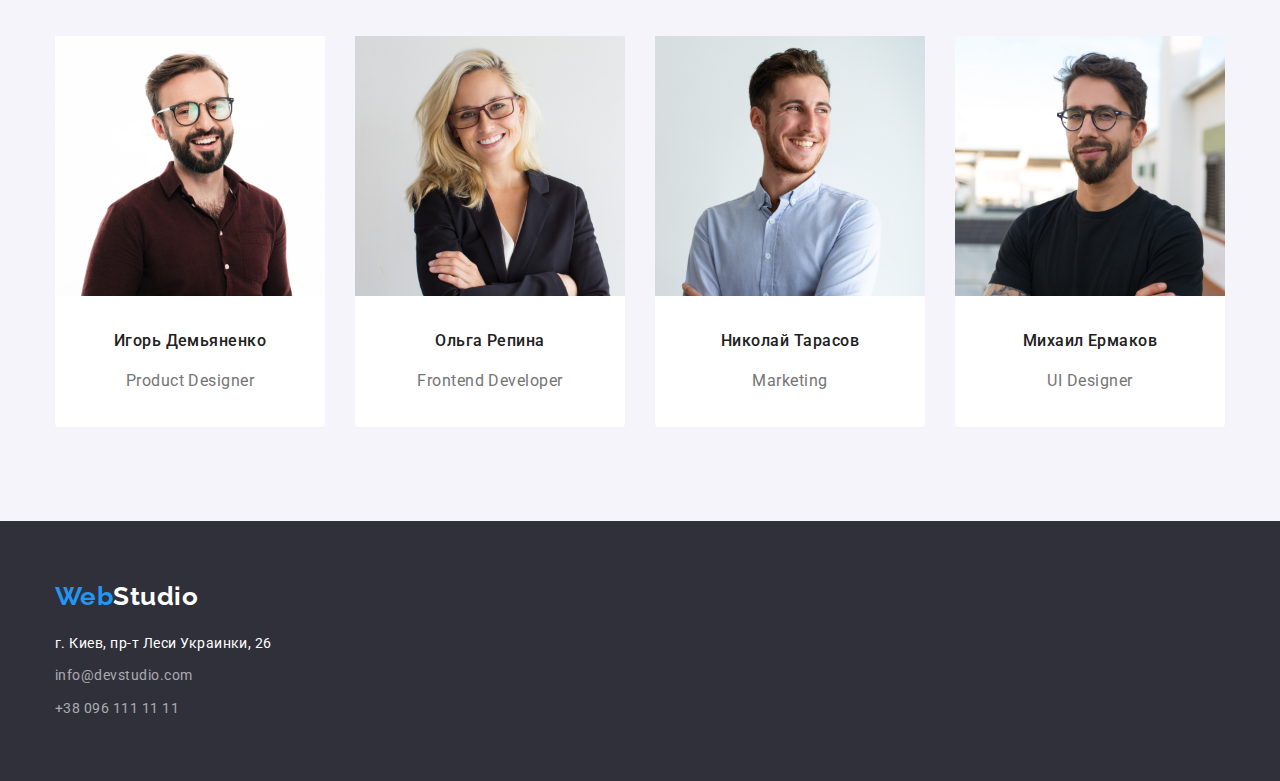
==== commit 5ed8a50c: "Portfolio Flexbox" ====
--- a/index.html
+++ b/index.html
@@ -57,20 +57,20 @@
                 <h2 class="visually-hidden">Плюсы нашей компании</h2>
                 <ul class="main-accomplishments-ul res-marg-pad">
                     <li class="item">
-                        <h3 class="res-marg-pad">Внимание к деталям</h3>
-                        <p>Идейные соображения, а также начало повседневной работы по формированию позиции.</p>
+                        <h3 class="name res-marg-pad">Внимание к деталям</h3>
+                        <p class="description">Идейные соображения, а также начало повседневной работы по формированию позиции.</p>
                     </li>
                     <li class="item">
-                        <h3 class="res-marg-pad">Пунктуальность</h3>
-                        <p>Задача организации, в особенности же рамки и место обучения кадров влечет за собой.</p>
+                        <h3 class="name res-marg-pad">Пунктуальность</h3>
+                        <p class="description">Задача организации, в особенности же рамки и место обучения кадров влечет за собой.</p>
                     </li>
                     <li class="item">
-                        <h3 class="res-marg-pad">Планирование</h3>
-                        <p>Равным образом консультация с широким активом в значительной степени обуславливает.</p>
+                        <h3 class="name res-marg-pad">Планирование</h3>
+                        <p class="description">Равным образом консультация с широким активом в значительной степени обуславливает.</p>
                     </li>
                     <li class="item">
-                        <h3 class="res-marg-pad">Современные технологии</h3>
-                        <p>Значимость этих проблем настолько очевидна, что реализация плановых заданий.</p>
+                        <h3 class="name res-marg-pad">Современные технологии</h3>
+                        <p class="description">Значимость этих проблем настолько очевидна, что реализация плановых заданий.</p>
                     </li>
                 </ul>
             </div>
@@ -82,13 +82,13 @@
                 </h2>
                 <ul class="main-employment-ul res-marg-pad">
                     <li class="item">
-                        <img src="./images/code.jpg" alt="Написание кода" width="370">
+                        <img src="./images/code.jpg" alt="Написание кода" width="370" class="img">
                     </li>
                     <li class="item">
-                        <img src="./images/synchronization.jpg" alt="Синхронизация" width="370">
+                        <img src="./images/synchronization.jpg" alt="Синхронизация" width="370" class="img">
                     </li>
                     <li class="item">
-                        <img src="./images/adaptive_design.jpg" alt="Адаптивный дизайн" width="370">
+                        <img src="./images/adaptive_design.jpg" alt="Адаптивный дизайн" width="370" class="img">
                     </li>
                 </ul>
             </div>
@@ -100,22 +100,22 @@
                 </h2>
                 <ul class="main-team-ul res-marg-pad">
                     <li class="item">
-                        <img src="./images/igor.jpg" alt="Фото Игорь Демьяненко" width="270">
+                        <img src="./images/igor.jpg" alt="Фото Игорь Демьяненко" width="270" class="img">
                         <h3 class="name res-marg-pad">Игорь Демьяненко</h3>
                         <p class="specialty res-marg-pad">Product Designer</p>
                     </li>
                     <li class="item">
-                        <img src="./images/olga.jpg" alt="Фото Ольга Репина" width="270">
+                        <img src="./images/olga.jpg" alt="Фото Ольга Репина" width="270" class="img">
                         <h3 class="name res-marg-pad">Ольга Репина</h3>
                         <p class="specialty res-marg-pad">Frontend Developer</p>
                     </li>
                     <li class="item">
-                        <img src="./images/nikolay.jpg" alt="Фото Николай Тарасов" width="270">
+                        <img src="./images/nikolay.jpg" alt="Фото Николай Тарасов" width="270" class="img">
                         <h3 class="name res-marg-pad">Николай Тарасов</h3>
                         <p class="specialty res-marg-pad">Marketing</p>
                     </li>
                     <li class="item">
-                        <img src="./images/mihail.jpg" alt="Фото Михаил Ермаков" width="270">
+                        <img src="./images/mihail.jpg" alt="Фото Михаил Ермаков" width="270" class="img">
                         <h3 class="name res-marg-pad">Михаил Ермаков</h3>
                         <p class="specialty res-marg-pad">UI Designer</p>
                     </li>
--- a/css/style.css
+++ b/css/style.css
@@ -7,6 +7,8 @@
   --gray-op06-text: rgba(255, 255, 255, 0.6);
   --bgr-hero-footer: rgba(47, 48, 58, 1);
   --bgr-wgray: rgba(245, 244, 250, 1);
+  --gray-border:rgba(238, 238, 238, 1);
+  --gray-header-line:rgba(236, 236, 236, 1);;
 }
 
 body {
@@ -26,6 +28,21 @@
   margin: -1px;
 }
 
+.res-marg-pad {
+  margin: 0;
+  padding: 0;
+}
+
+.container {
+  max-width: 1170px;
+  padding: 0 15px;
+  margin: 0 auto;
+}
+
+.img{
+  display: block;/*убрать отступ картинки внизу */
+}
+
 /*Logo*/
 
 .logo {
@@ -52,11 +69,14 @@
   font-size: 14px;
   line-height: 1.14;
   letter-spacing: 0.02em;
+  text-decoration: none;
+
+  padding: 32px 0;
+  display: block;
 }
 
 .header-cont-static {
   color: var(--gray-text);
-  text-decoration: none;
 }
 
 .header-hover:hover,
@@ -66,17 +86,54 @@
 
 .header-nav-static {
   color: var(--black-text);
-  text-decoration: none;
 }
 
 .header-nav .header-hover.current {
   color: var(--blue-text);
 }
 
+.header-cont {
+  margin-left: auto;
+}
+
+.header-nav,
+.header-cont,
+.header .container {
+  display: flex;
+  align-items: center;
+}
+
+.header .logo {
+  padding: 25px 0;
+  display: block;
+}
+
+.header-nav .item:first-child {
+  margin-right: 93px;
+}
+
+/*начиная с 2-ог елемента кроме последнего*/
+.header-nav .item:nth-child(1n + 2):not(:last-child) {
+  margin-right: 50px;
+}
+
+.header-cont .item:first-child {
+  margin-right: 50px;
+}
+
+/*линия внизу header*/
+/*.header {
+  border-bottom: 1px solid var(--gray-header-line); 
+}*/
+.line{
+  outline: 0.5px solid var(--gray-header-line);
+}
+
 /*Main*/
-
+/*hero*/
 .main-hero {
   text-align: center;
+  background-color: var(--bgr-hero-footer);
 }
 
 .main-hero-tittle {
@@ -96,21 +153,53 @@
   letter-spacing: 0.06em;
   color: var(--white-text);
   background-color: var(--blue-text);
-}
-
-.main-accomplishments h3 {
+
+  padding: 10px 32px;
+  border-radius: 4px;
+  margin-top: 30px;
+}
+
+.main-hero-container {
+  padding-top: 200px;
+  padding-bottom: 200px;
+  max-width: 696px;
+  margin: 0 auto;
+}
+
+/*accomplishments*/
+.main-accomplishments .name {
   font-weight: 700;
   font-size: 14px;
   line-height: 1.14;
   text-transform: uppercase;
 }
 
-.main-accomplishments p {
+.main-accomplishments .item .description {
   font-size: 14px;
   line-height: 1.71;
   color: var(--gray-text);
-}
-
+
+  margin: 10px 0 0 0;
+}
+
+.main-accomplishments {
+  margin-top: 94px;
+  min-height: 101px;
+}
+
+.main-accomplishments-ul {
+  display: flex;
+}
+
+.main-accomplishments-ul .item {
+  max-width: 270px;
+}
+
+.main-accomplishments-ul .item:not(:last-child) {
+  margin-right: 30px;
+}
+
+/*employment*/
 .main-employment h2,
 .main-team h2 {
   font-weight: 700;
@@ -119,22 +208,64 @@
   text-align: center;
 }
 
+.main-employment {
+  margin-top: 94px;
+}
+
+.main-employment-ul {
+  display: flex;
+  margin-top: 50px;
+}
+
+.main-employment-ul .item:not(:last-child) {
+  margin-right: 30px;
+}
+
+/*team*/
 .main-team {
   background-color: var(--bgr-wgray);
-}
-
-.main-team h3,
-.main-team p {
+
+  margin-top: 94px;
+}
+
+.main-team-ul .name,
+.main-team-ul .specialty {
   font-size: 16px;
   line-height: 1.9;
 }
 
-.main-team h3 {
+.main-team-ul .name {
   font-weight: 500;
-}
-
-.main-team p {
+
+  margin-top: 30px;
+  text-align: center;
+}
+
+.main-team-ul .specialty {
   color: var(--gray-text);
+
+  margin-top: 10px;
+  padding-bottom: 30px;
+  text-align: center;
+}
+
+.main-team .container {
+  padding-top: 94px;
+  padding-bottom: 94px;
+}
+
+.main-team-ul {
+  display: flex;
+  margin-top: 50px;
+}
+
+.main-team-ul .item:not(:last-child) {
+  margin-right: 30px;
+}
+
+.main-team .item {
+  background-color: var(--white-text);
+  border-radius: 0px 0px 4px 4px;
 }
 
 /*Footer*/
@@ -146,6 +277,8 @@
 .footer-address a {
   font-size: 14px;
   line-height: 1.7;
+
+  display: block;
 }
 
 .footer-address-geo {
@@ -164,31 +297,69 @@
   color: var(--white-text);
 }
 
+.footer .container {
+  padding-top: 60px;
+  padding-bottom: 60px;
+}
+
+.footer-address {
+  margin-top: 20px;
+}
+
+.footer-address a:not(:first-child) {
+  margin-top: 9px;
+}
+
 /*Портфолио*/
 
 .main {
   background-color: var(--white-text);
 }
 
-.main-portfolio-list button {
+/*portfolio button*/
+.main-portfolio-list .bt {
+  font-family: 'Roboto', sans-serif;
   border: none;
   background-color: var(--bgr-wgray);
   font-weight: 500;
   font-size: 16px;
-  line-height: 1.6;
-}
-
-.main-portfolio-list button:hover,
-.main-portfolio-list button:focus {
+  line-height: 1.62;
+  letter-spacing: 0.03em;
+
+  padding: 6px 22px;
+  border-radius: 4px;
+}
+
+.main-portfolio-list .bt:hover,
+.main-portfolio-list .bt:focus {
   background-color: var(--blue-text);
   color: var(--white-text);
 }
 
-.main-portfolio-project a {
+.main-portfolio-list {
+  display: flex;
+}
+
+.main-portfolio .container {
+  padding-top: 94px;
+}
+
+.container-list {
+  max-width: 612px;
+  margin: 0 auto;
+  padding-bottom: 22px;
+}
+
+.main-portfolio-list .item:not(:last-child) {
+  margin-right: 8px;
+}
+
+/*project*/
+.main-portfolio-project .link {
   text-decoration: none;
 }
 
-.main-portfolio-project h2 {
+.main-portfolio-project .name {
   font-weight: 700;
   font-size: 18px;
   line-height: 2;
@@ -196,8 +367,41 @@
   color: var(--black-text);
 }
 
-.main-portfolio-project p {
+.main-portfolio-project .project {
   font-size: 16px;
   line-height: 1.87;
   color: var(--gray-text);
 }
+
+.container-project{
+  margin-top: 34px;
+  padding-bottom: 84px;
+}
+
+.main-portfolio-project{
+  display: flex;
+  flex-wrap: wrap;
+}
+
+.main-portfolio-project .item:not(:nth-child(3n + 3)){
+  margin-right: 30px;
+}
+
+.main-portfolio-project .item:nth-child(n + 4){
+  margin-top: 30px;
+}
+
+.main-portfolio-project .item:nth-child(-n + 3){
+  margin-top: 34px;
+}
+
+.main-portfolio-project .frame{
+  border-left: 1px solid var(--gray-border);
+  border-right: 1px solid var(--gray-border);
+  border-bottom: 1px solid var(--gray-border);
+  padding: 20px 24px;
+}
+
+.main-portfolio-project .project{
+  padding-top: 4px;
+}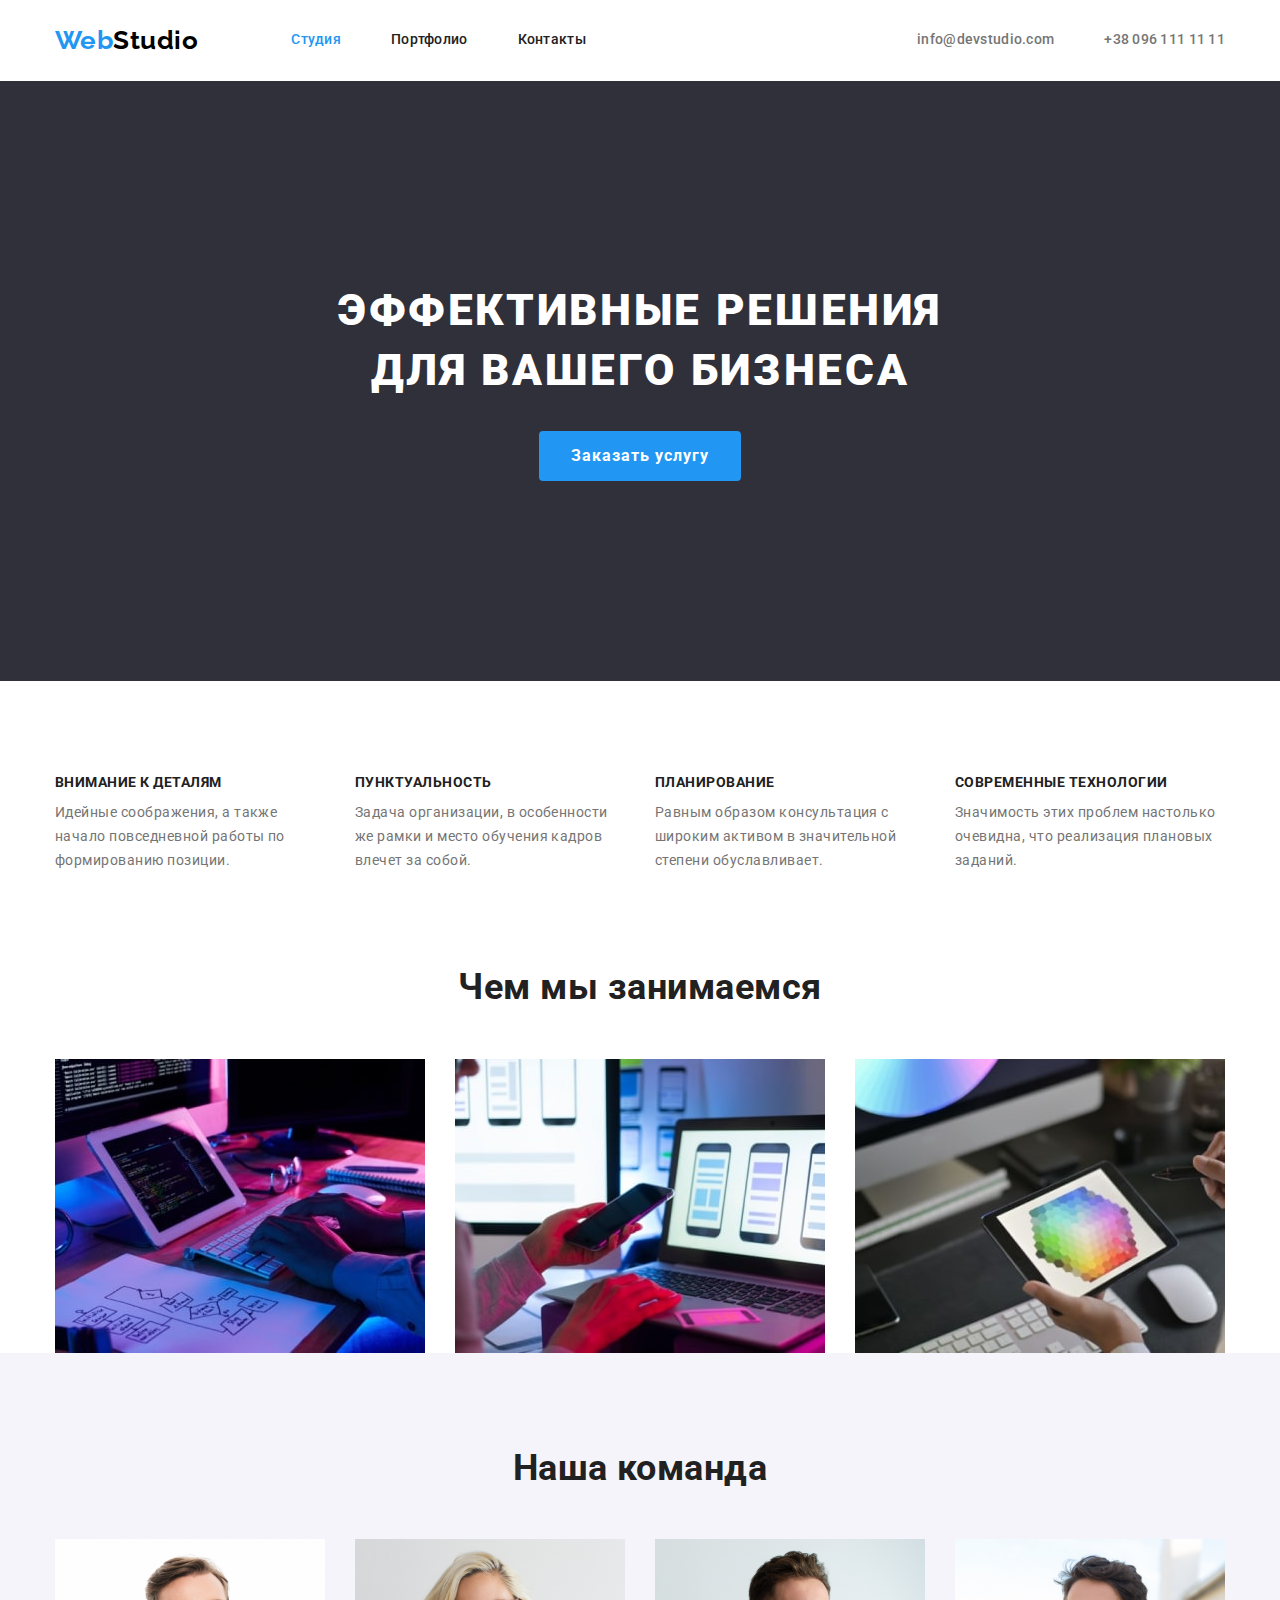
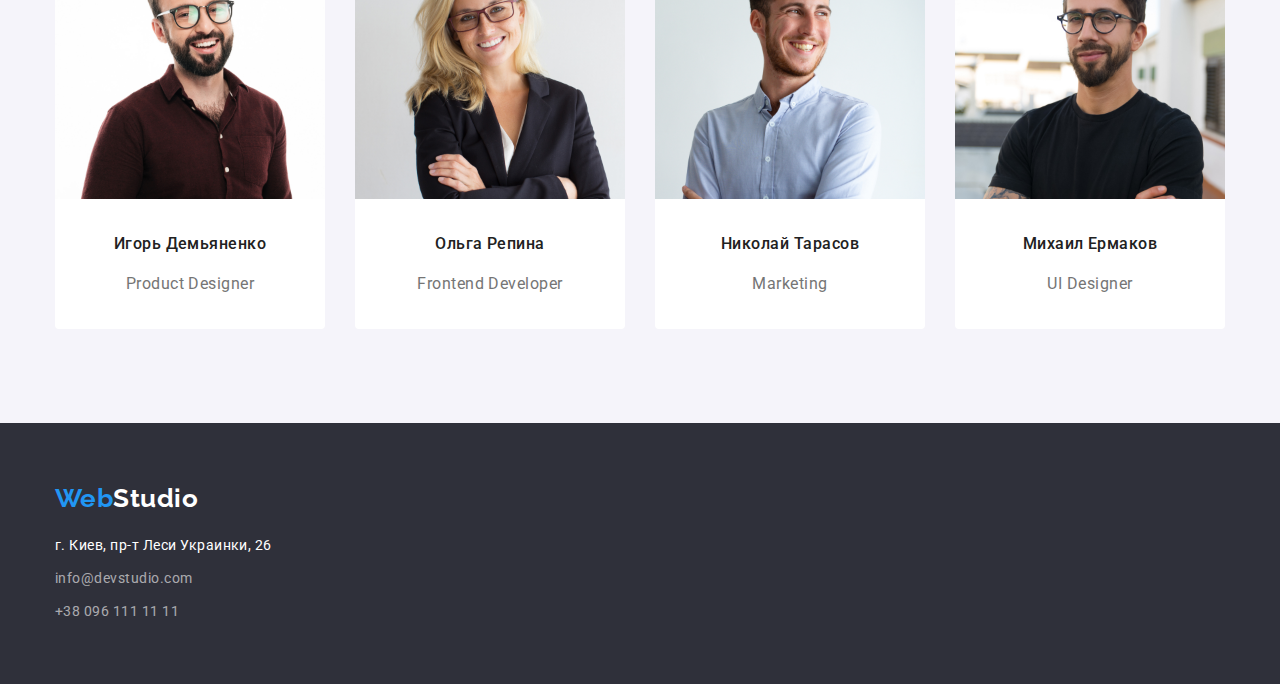
==== commit b3c1f59f: "замечания ментора в Slack" ====
--- a/index.html
+++ b/index.html
@@ -15,7 +15,6 @@
 
 <body>
     <header class="header">
-        <!--res-->
         <div class="container">
             <nav class="hn">
                 <ul class="header-nav res-marg-pad">
--- a/css/style.css
+++ b/css/style.css
@@ -8,12 +8,13 @@
   --bgr-hero-footer: rgba(47, 48, 58, 1);
   --bgr-wgray: rgba(245, 244, 250, 1);
   --gray-border:rgba(238, 238, 238, 1);
-  --gray-header-line:rgba(236, 236, 236, 1);;
+  --gray-header-line:rgba(236, 236, 236, 1);
+  --set-gap: 30px;
 }
 
 body {
   font-family: 'Roboto', sans-serif;
-  font-style: 400;
+  font-style: normal;
   letter-spacing: 0.03em;
   color: var(--black-text);
   background-color: var(--white-text);
@@ -41,6 +42,16 @@
 
 .img{
   display: block;/*убрать отступ картинки внизу */
+  max-width: 100%;
+  height: auto;
+}
+
+section:not(.main-hero) {/*все селекторы кроме Героя*/
+  padding-top: 94px;
+}
+
+section:last-child {/*последний селектор страницы*/
+  padding-bottom: 94px;
 }
 
 /*Logo*/
@@ -182,21 +193,15 @@
   margin: 10px 0 0 0;
 }
 
-.main-accomplishments {
-  margin-top: 94px;
-  min-height: 101px;
-}
-
 .main-accomplishments-ul {
   display: flex;
+  flex-wrap: wrap;
+  margin-right: calc(-1 * var(--set-gap));
 }
 
 .main-accomplishments-ul .item {
-  max-width: 270px;
-}
-
-.main-accomplishments-ul .item:not(:last-child) {
-  margin-right: 30px;
+  flex-basis: calc(100% / 4 - var(--set-gap));
+  margin-right: var(--set-gap);
 }
 
 /*employment*/
@@ -208,24 +213,21 @@
   text-align: center;
 }
 
-.main-employment {
-  margin-top: 94px;
-}
-
 .main-employment-ul {
   display: flex;
   margin-top: 50px;
-}
-
-.main-employment-ul .item:not(:last-child) {
-  margin-right: 30px;
+  flex-wrap: wrap;
+  margin-right: calc(-1 * var(--set-gap));
+}
+
+.main-employment-ul .item {
+  flex-basis: calc(100% / 3 - var(--set-gap));
+  margin-right: var(--set-gap);
 }
 
 /*team*/
 .main-team {
   background-color: var(--bgr-wgray);
-
-  margin-top: 94px;
 }
 
 .main-team-ul .name,
@@ -249,23 +251,18 @@
   text-align: center;
 }
 
-.main-team .container {
-  padding-top: 94px;
-  padding-bottom: 94px;
-}
-
 .main-team-ul {
   display: flex;
   margin-top: 50px;
-}
-
-.main-team-ul .item:not(:last-child) {
-  margin-right: 30px;
+  flex-wrap: wrap;
+  margin-right: calc(-1 * var(--set-gap));
 }
 
 .main-team .item {
   background-color: var(--white-text);
   border-radius: 0px 0px 4px 4px;
+  flex-basis: calc(100% / 4 - var(--set-gap));
+  margin-right: var(--set-gap);
 }
 
 /*Footer*/
@@ -340,10 +337,6 @@
   display: flex;
 }
 
-.main-portfolio .container {
-  padding-top: 94px;
-}
-
 .container-list {
   max-width: 612px;
   margin: 0 auto;
@@ -374,25 +367,20 @@
 }
 
 .container-project{
-  margin-top: 34px;
-  padding-bottom: 84px;
+  padding-top: 34px;
 }
 
 .main-portfolio-project{
   display: flex;
   flex-wrap: wrap;
-}
-
-.main-portfolio-project .item:not(:nth-child(3n + 3)){
-  margin-right: 30px;
-}
-
-.main-portfolio-project .item:nth-child(n + 4){
-  margin-top: 30px;
-}
-
-.main-portfolio-project .item:nth-child(-n + 3){
-  margin-top: 34px;
+  margin-right: calc(-1 * var(--set-gap));
+  margin-top: calc(-1 * var(--set-gap));
+}
+
+.main-portfolio-project > .item{
+  flex-basis: calc(100% / 3 - var(--set-gap));
+  margin-right: var(--set-gap);
+  margin-top: var(--set-gap);
 }
 
 .main-portfolio-project .frame{
@@ -403,5 +391,5 @@
 }
 
 .main-portfolio-project .project{
-  padding-top: 4px;
+  margin-top: 4px;
 }